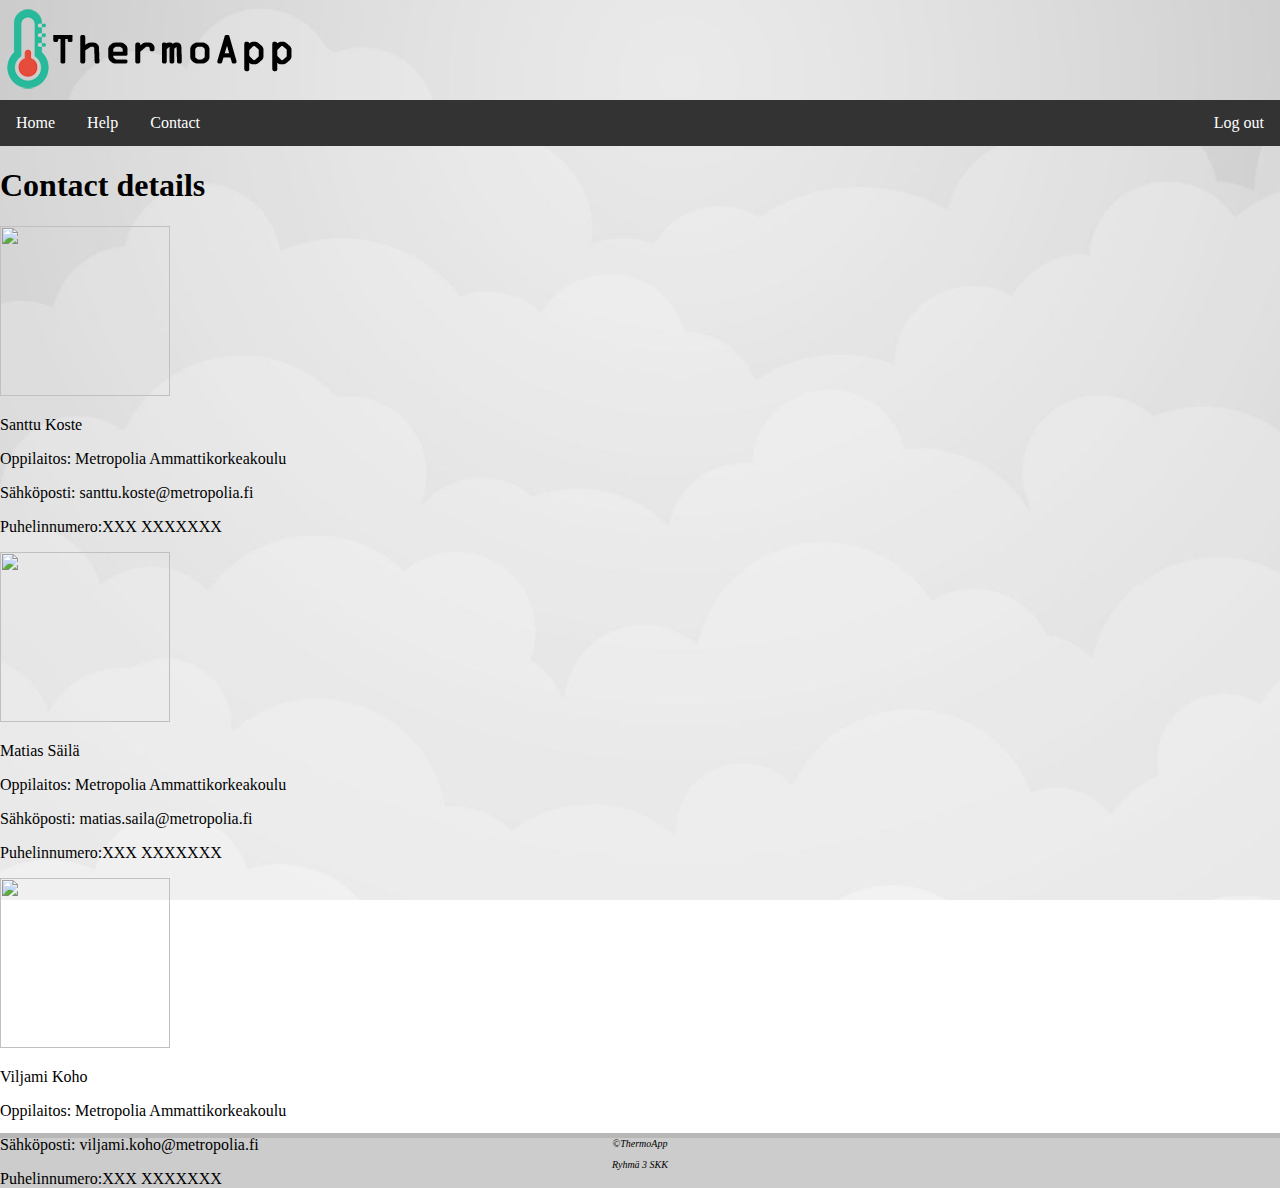
==== contact.html @ 9bcfc78b "lisäsin contact sivun" ====
<!DOCTYPE html>
<html xmlns="http://www.w3.org/1999/xhtml" xml:lang="en">
<head>
	<meta http-equiv="Content-Type" content="text/html; charset=utf-8"/>
	<title>ThermoApp</title>
	
	<link rel="stylesheet" type="text/css" href="style4.css"/>	

	<!--[if lt IE 7]>
		<style type="text/css">
			#wrapper { height:100%; }
		</style>
	<![endif]-->
	
</head>

<body>

	<div id="wrapper">
		<div id="banner"></div>
			<img id="banner" src="img/testitesti.png" alt="ThermoApp">
		
		<div id="header">
			<ul class="topnav">
            <li><a href="tokasivu2.html">Home</a></li>
            <li><a href="#news">Help</a></li>
            <li><a href="#contact">Contact</a></li>
            <li class="right"><a href="ulos.html">Log out</a></li>
            </ul>
		</div>

		<h1>Contact details</h1>

		<div class="kuvat">
			<div class="henkilökuvaus_santtu">
				<img id="kuva1" src="img/koste.jpg" height="170" width="170">
				<p class="clear">Santtu Koste</p>
				<div class="kehys1">
					<p>Oppilaitos: Metropolia Ammattikorkeakoulu</p>
					<p>Sähköposti: santtu.koste@metropolia.fi</p>
					<p>Puhelinnumero:XXX XXXXXXX</p>
				</div>
			</div>

			<div class="henkilökuvaus_matias">
				<img id="kuva2 clear" src="img/säilä.jpg" height="170" width="170">
				<p class="clear">Matias Säilä</p>
				<div class="kehys2">
					<p>Oppilaitos: Metropolia Ammattikorkeakoulu</p>
					<p>Sähköposti: matias.saila@metropolia.fi</p>
					<p>Puhelinnumero:XXX XXXXXXX</p>
				</div>
			</div>

			<div class="henkilökuvaus_viljami">
				<img id="kuva3 clear" src="img/koho1.jpg" height="170" width="170">
				<p class="clear">Viljami Koho</p>
				<div class="kehys3">
					<p>Oppilaitos: Metropolia Ammattikorkeakoulu</p>
					<p>Sähköposti: viljami.koho@metropolia.fi</p>
					<p>Puhelinnumero:XXX XXXXXXX</p>
				</div>
			</div>

		</div>

		<div id="footer">
			&#169;ThermoApp<p>Ryhmä 3 SKK</p>
		</div><!-- #footer -->
		
	</div><!-- #wrapper -->
	
</body>

</html>
---- style4.css ----
/**
 * CSSReset.com - How To Keep Footer At Bottom of Page with CSS
 * 
 * Original Tutorial: http://www.cssreset.com/2010/css-tutorials/how-to-keep-footer-at-bottom-of-page-with-css/
 * License: Free - do whatever you like with it! Credit and linkbacks much appreciated.
 *
 * NB: Make sure the value for 'padding-bottom' on #content is equal to or greater than the height of #footer.
 */
html,
body {
	margin:0;
	padding:0;
	height:100%;
	background-repeat: no-repeat;
	background-position: center center;
	background-attachment: fixed;
	background-size: cover;
}
#wrapper {
	min-height:100%;
	position:relative;
	background: url("img/yea.jpg");
	background-repeat: no-repeat;
	background-position: center center;
	background-attachment: fixed;
	background-size: cover;
}
#header {
	background:#ededed;
	padding:0;
	margin: 0;
}
#content {
	
	padding-bottom:100px; /* Height of the footer element */
}
ul {
    list-style-type:none;
    margin: 0;
    padding: 0;
    overflow: hidden;
    background-color: #333;
}

li {
    float: left;
}

li a {
    display: block;
    color: white;
    text-align: center;
    padding: 14px 16px;
    text-decoration: none;
}

li a:hover {
    background-color: #111;
}
#footer {
	text-align: center;
	width:100%;
	height:50px;
	position:absolute;
	bottom:0;
	left:0;
	background-color: rgba(0,0,0,0.2);
    border-top-width: 5px;
    border-top-style: solid;
    border-top-color: rgba(0,0,0,0.1);
    font-style: italic;
    font-size: 10px;
}
.taulukko {
    width: 50%;
    margin-left: 25%;
    margin-right: 25%;
    margin-top: 10px;
}

.right {
    float: right;
}
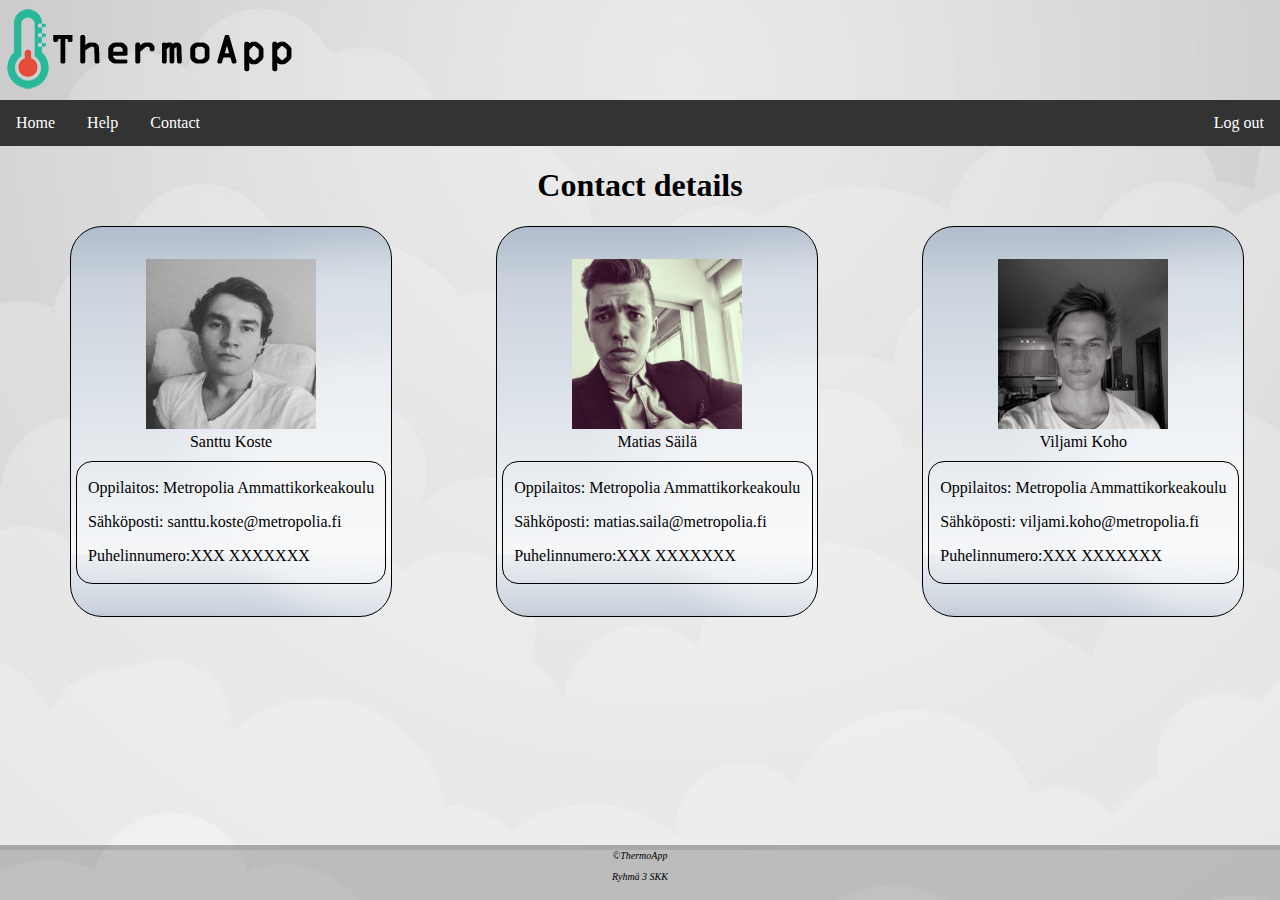
==== commit 92411dfb: "linkkaus contacteista helppiin" ====
--- a/contact.html
+++ b/contact.html
@@ -23,7 +23,7 @@
 		<div id="header">
 			<ul class="topnav">
             <li><a href="tokasivu2.html">Home</a></li>
-            <li><a href="#news">Help</a></li>
+            <li><a href="help.html">Help</a></li>
             <li><a href="#contact">Contact</a></li>
             <li class="right"><a href="ulos.html">Log out</a></li>
             </ul>
--- a/style4.css
+++ b/style4.css
@@ -16,6 +16,9 @@
 	background-attachment: fixed;
 	background-size: cover;
 }
+h1{
+	text-align: center;
+}
 #wrapper {
 	min-height:100%;
 	position:relative;
@@ -31,9 +34,111 @@
 	margin: 0;
 }
 #content {
-	
 	padding-bottom:100px; /* Height of the footer element */
 }
+.kuvat{
+	display: inline-block;
+	border-radius: 2em;
+	margin-left:40px;
+	text-align: center center;
+	margin-bottom: 200px;
+}
+
+.clear{
+	clear:both;
+	margin: 0px;
+	text-align: center;
+}
+.henkilökuvaus_santtu{
+	border:1px solid black;
+    border-radius: 2em;
+    padding:2em .3em;
+    transition:all 1s;
+    display: inline-block;
+    text-align: center;
+    margin-left: 30px;
+    margin-right: 100px;
+    background: url("img/kuva2.jpg");
+    background-repeat: no-repeat;
+    background-size:cover;
+}
+.kehys1{
+	border:1px solid black;
+	border-radius: 1em;
+	margin-top: 10px;
+	text-align: left;
+	padding:.1em .7em;
+}
+.henkilökuvaus_matias{
+	border:1px solid black;
+    border-radius: 2em;
+    padding:2em .3em;
+    transition:all 1s;
+    display: inline-block;
+    text-align: center;
+    background: url("img/kuva2.jpg");
+    background-repeat: no-repeat;
+    background-size:cover;
+}
+.kehys2{
+	border:1px solid black;
+	border-radius: 1em;
+	margin-top: 10px;
+	text-align: left;
+	padding:.1em .7em;
+}
+
+.henkilökuvaus_viljami{
+	border:1px solid black;
+    border-radius: 2em;
+    padding:2em .3em;
+    transition:all 1s;
+    display: inline-block;
+    text-align: center;
+    margin-left: 100px;
+    background: url("img/kuva2.jpg");
+    background-repeat: no-repeat;
+    background-size:cover;
+}
+.kehys3{
+	border:1px solid black;
+	border-radius: 1em;
+	margin-top: 10px;
+	text-align: left;
+	padding:.1em .7em;
+}
+.henkilökuvaus_santtu:hover{
+	box-shadow: 4px 6px 12px 7px grey;
+    transform: rotate(2deg) translateX(0px) translateY(1px);
+    background-color: white;
+    transition-property: box-shadow, transform, background-color;
+    transition-duration: 1s, .5s, .1s;
+}
+.henkilökuvaus_matias:hover{
+	box-shadow: 4px 6px 12px 7px grey;
+    transform: rotate(2deg) translateX(0px) translateY(1px);
+    background-color: white;
+    transition-property: box-shadow, transform, background-color;
+    transition-duration: 1s, .5s, .1s;
+}
+.henkilökuvaus_viljami:hover{
+	box-shadow: 4px 6px 12px 7px grey;
+    transform: rotate(2deg) translateX(0px) translateY(1px);
+    background-color: white;
+    transition-property: box-shadow, transform, background-color;
+    transition-duration: 1s, .5s, .1s;
+}
+
+.Tila1{
+	background-color: red;
+}
+.Tila2{
+	background-color: yellow;
+}
+.Tila3{
+	background-color: green;
+}
+
 ul {
     list-style-type:none;
     margin: 0;
